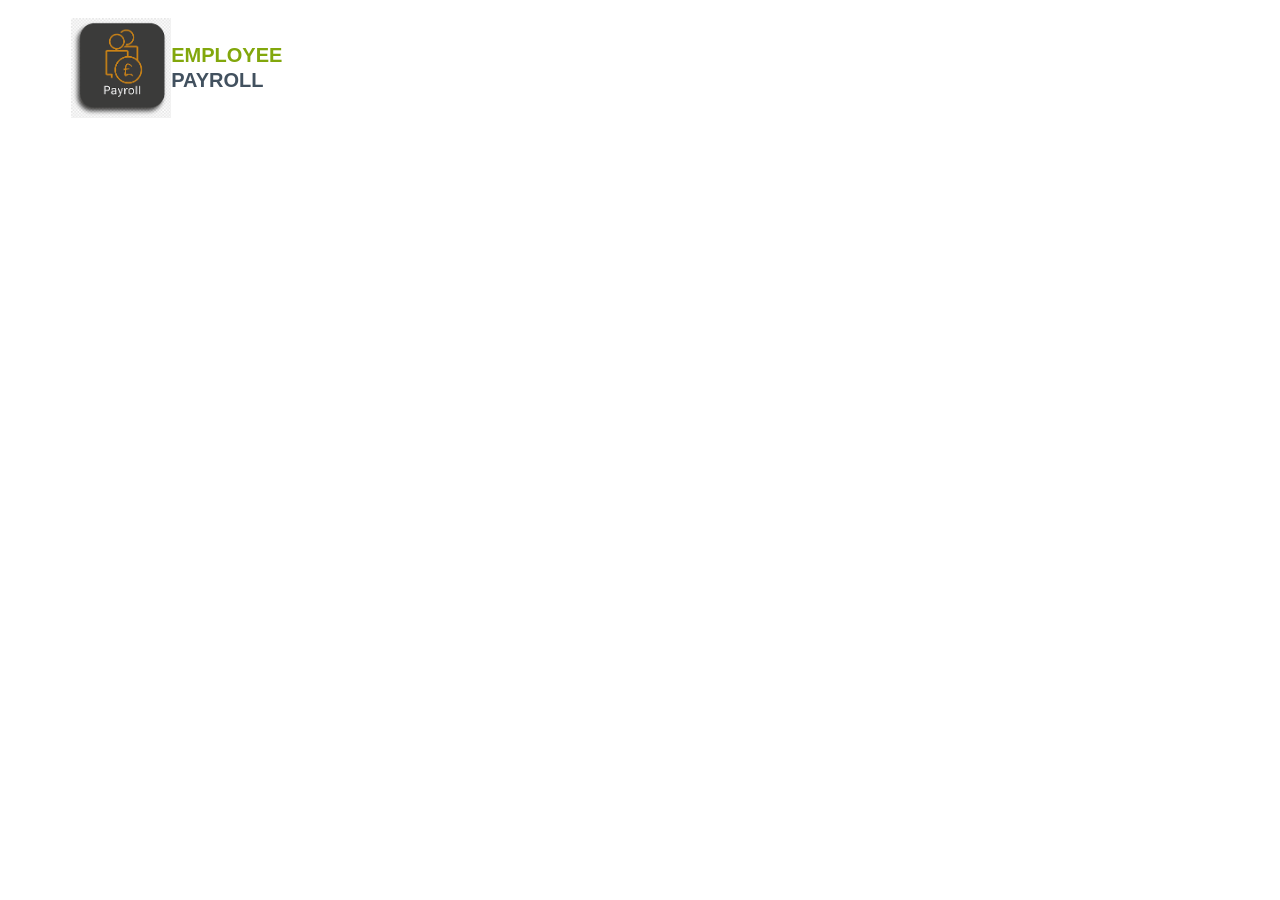
==== new_home.html @ b3b264b0 "added: logic for creating employee payroll system home page" ====
<!DOCTYPE html>
<html lang="en">
<head>
    <meta charset="UTF-8">
    <meta http-equiv="X-UA-Compatible" content="IE=edge">
    <meta name="viewport" content="width=device-width, initial-scale=1.0">
    <link rel="stylesheet" href="new_home.css">
    <title>Employee Payroll App</title>
    <script defer src="new_home.js"></script>
</head>
<body>
    <!--UC1 -->
    <header class="header-content header">
        <div class="logo-content">
            <img src="./profilePic/logo.png" alt="" width="100" height="100">
            <div>
                <span class="emp-text">EMPLOYEE</span><br>
                <span class="emp-text emp-payroll">PAYROLL</span>
            </div>
        </div>
    </header>
</body>
</html>
---- new_home.css ----
html{
    margin: 0;
    height: 100%;
}
.header{
    padding: 10px 0;
    background-color: #ffffff;
}
.header-content{
display: flex;
flex-direction: row;
justify-content: center;
    align-items: center;
    border: 0px solid green;
}
.logo-content{
display: flex;
    flex-direction: row;
    align-items: center;
    border: 0px solid green;
    width: 90%;
}
.logo-content-img{
border: solid 0px #42515f;
}
.emp-text{
    font: normal normal bold 20px/25px Montserrat;
    font-family: "Montserrat", sans-serif;
    letter-spacing: 0px;
    color: #82a70c;
    text-transform: capitalize; 
}
.emp-payroll{
color: #42515f;
}
*{box-sizing: border-box;}
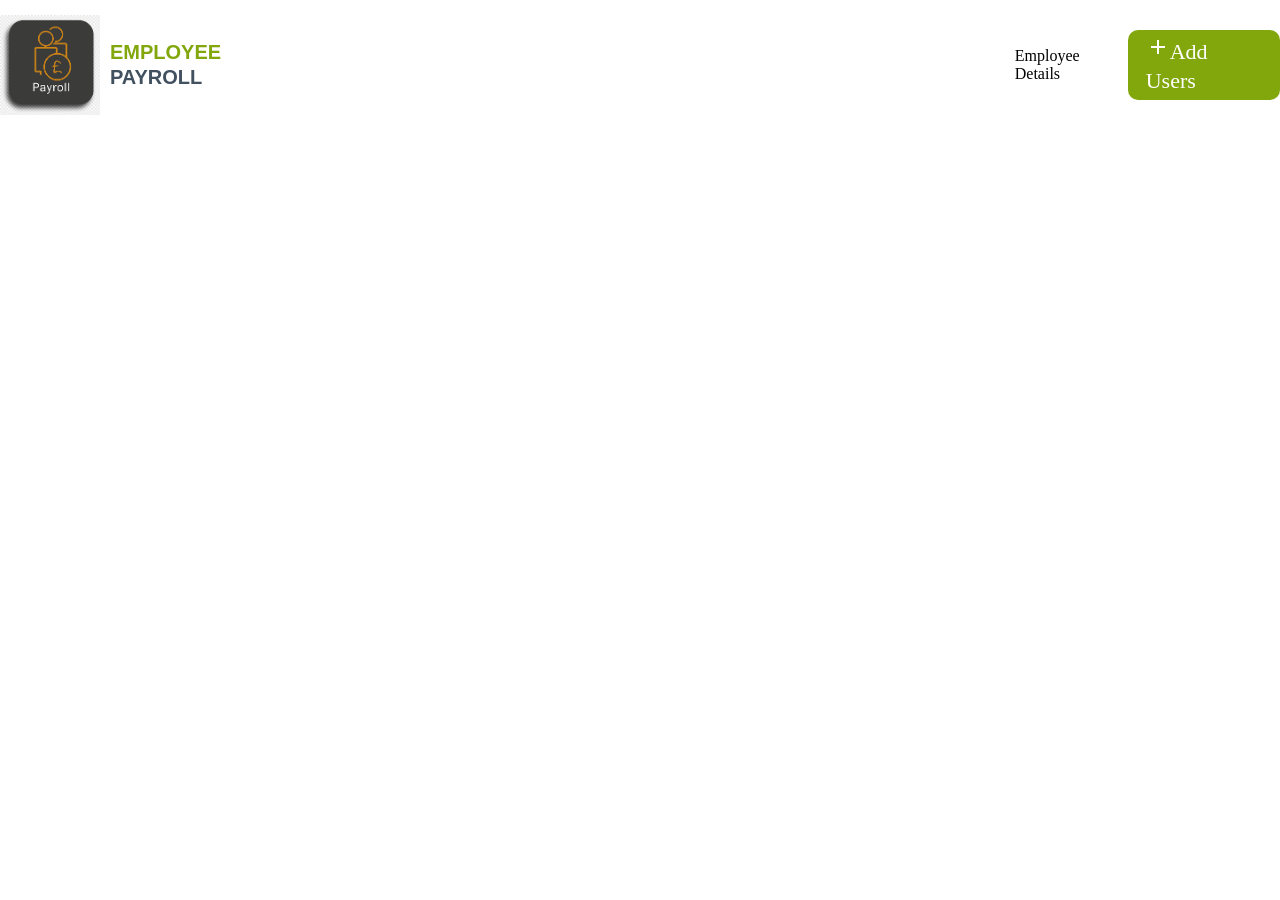
==== commit a78c8b34: "added: logic for creating header section with employee details" ====
--- a/new_home.html
+++ b/new_home.html
@@ -12,12 +12,22 @@
     <!--UC1 -->
     <header class="header-content header">
         <div class="logo-content">
-            <img src="./profilePic/logo.png" alt="" width="100" height="100">
+            <img src="/profilePic/logo.png" alt="" width="100" height="100">
             <div>
                 <span class="emp-text">EMPLOYEE</span><br>
                 <span class="emp-text emp-payroll">PAYROLL</span>
             </div>
         </div>
+        <div class="main-content">
+            <!--UC2-->
+            <div class="header-content">
+                <div class="emp-detail-text" padding-left: 5px;padding-top: 5px;padding-bottom: 5px;size: 10px;padding-right: 5px;>
+                    Employee Details<div class="emp-count"></div>
+                </div>
+                <a href="EmployeePayrollApp.html" class="add-button">
+                    <img src="/profilePic/add-24px.svg" alt="">Add Users</a>
+            </div><!--header content-->
+        </div>
     </header>
 </body>
 </html>
--- a/new_home.css
+++ b/new_home.css
@@ -1,36 +1,51 @@
-html{
+body {
     margin: 0;
     height: 100%;
 }
-.header{
-    padding: 10px 0;
+.header {
+    padding: 15px 0;
     background-color: #ffffff;
 }
-.header-content{
-display: flex;
-flex-direction: row;
-justify-content: center;
+.header-content {
+    display: flex;
+    flex-direction: row;
+    justify-content: center;
     align-items: center;
-    border: 0px solid green;
 }
-.logo-content{
-display: flex;
+.logo-content {
+    display: flex;
     flex-direction: row;
     align-items: center;
-    border: 0px solid green;
-    width: 90%;
+    width: 80%;
 }
-.logo-content-img{
-border: solid 0px #42515f;
+.logo-content-img {
+    border: 0px solid #42515f;
 }
-.emp-text{
+.emp-text {
     font: normal normal bold 20px/25px Montserrat;
-    font-family: "Montserrat", sans-serif;
+    font-family: 'Montserrat', sans-serif;
     letter-spacing: 0px;
-    color: #82a70c;
-    text-transform: capitalize; 
+    color: #82A70C;
+    padding-left: 10px;
+    text-transform: capitalize;
 }
-.emp-payroll{
-color: #42515f;
+.emp-payroll {
+    color: #42515f;
 }
-*{box-sizing: border-box;}+
+* {
+    box-sizing: border-box;
+}
+.add-button {
+    font: normal normal normal 22px/29px Roboto;
+    letter-spacing: 0px;
+    color: #ffffff;
+    opacity: 1;
+    background: #82a70c 0% 0% no-repeat padding-box;
+    border: none;
+    border-radius: 10px;
+    padding: 5px 18px;
+    outline: none;
+    cursor: pointer;
+    text-decoration: none;
+}
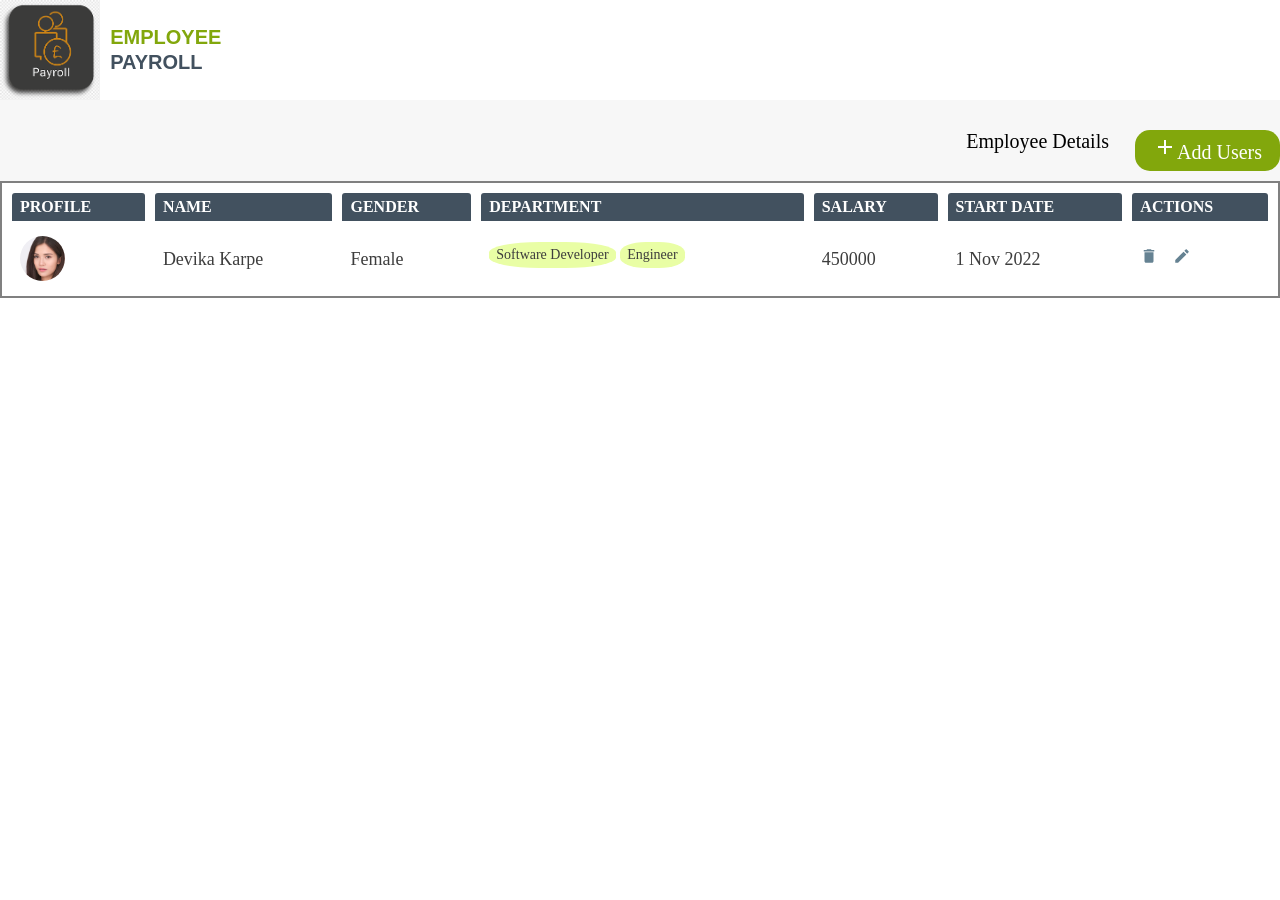
==== commit fcdeb632: "added: logic for viewing employee payroll details in tabular format" ====
--- a/new_home.html
+++ b/new_home.html
@@ -12,22 +12,48 @@
     <!--UC1 -->
     <header class="header-content header">
         <div class="logo-content">
-            <img src="/profilePic/logo.png" alt="" width="100" height="100">
+            <img src="./profilePic/logo.png" alt="" width="100" height="100">
             <div>
                 <span class="emp-text">EMPLOYEE</span><br>
                 <span class="emp-text emp-payroll">PAYROLL</span>
             </div>
         </div>
+        </header>
         <div class="main-content">
             <!--UC2-->
             <div class="header-content">
-                <div class="emp-detail-text" padding-left: 5px;padding-top: 5px;padding-bottom: 5px;size: 10px;padding-right: 5px;>
+                <div class="emp-detail-text" style="font-size: 20px;">
                     Employee Details<div class="emp-count"></div>
                 </div>
                 <a href="EmployeePayrollApp.html" class="add-button">
-                    <img src="/profilePic/add-24px.svg" alt="">Add Users</a>
+                    <img src="./profilePic/add-24px.svg" alt="">Add Users</a>
             </div><!--header content-->
         </div>
-    </header>
+        <table id="display" class="table" style="border-top-width: 2px;border-top-style: solid;border-left-width: 2px;border-left-style: solid;border-right-width: 2px;border-right-style: solid;border-bottom-width: 2px;
+        border-bottom-style: solid;">
+            <!--UC3-->
+            <tr>
+                <th>Profile</th>
+                <th>Name</th>
+                <th>Gender</th>
+                <th>Department</th>
+                <th>Salary</th>
+                <th>Start Date</th>
+                <th>Actions</th>
+            </tr>
+            <tr>
+            <td><img class="profile" alt="" src="./profilePic/Ellipse -6.png"></td>
+            <td>Devika Karpe</td>
+            <td>Female</td>
+            <td><div class="dept-label">Software Developer</div>
+            <div class="dept-label">Engineer</div></td>
+            <td>450000</td>
+            <td>1 Nov 2022</td>
+            <td>
+                <img id="1" onclick="remove(this)" alt="delete" src="./profilePic/delete-black-18dp.svg">
+                <img id="1" onclick="update(this)" alt="edit" src="./profilePic/create-black-18dp.svg">
+            </td>
+            </tr>
+        </table>
 </body>
 </html>
--- a/new_home.css
+++ b/new_home.css
@@ -1,16 +1,19 @@
 body {
     margin: 0;
-    height: 100%;
+    height: 10%;
 }
 .header {
     padding: 15px 0;
     background-color: #ffffff;
+    
+width: 1px;
 }
 .header-content {
     display: flex;
-    flex-direction: row;
-    justify-content: center;
-    align-items: center;
+flex-direction: row;
+justify-content: right;
+align-items: revert-layer;
+padding: 0px 0px 0px 0px;
 }
 .logo-content {
     display: flex;
@@ -32,20 +35,112 @@
 .emp-payroll {
     color: #42515f;
 }
-
 * {
     box-sizing: border-box;
 }
 .add-button {
-    font: normal normal normal 22px/29px Roboto;
+    font: normal normal normal 20px/27px Roboto;
     letter-spacing: 0px;
     color: #ffffff;
     opacity: 1;
     background: #82a70c 0% 0% no-repeat padding-box;
-    border: none;
-    border-radius: 10px;
+    border: 1px;
+    border-radius: 15px;
     padding: 5px 18px;
     outline: none;
     cursor: pointer;
     text-decoration: none;
+}
+.add {
+    padding: 0px;
+}
+.main-content {
+    flex-direction: column;
+    display: flex;
+    min-height: calc(10vh - 10px);
+    background-color: #f7f7f7;
+    padding: 30px 0 10px;
+    box-sizing: border-box;
+}
+.header-contentemp {
+    display: flex;
+    flex-direction: row;
+    width: 80%;
+    justify-content: space-between;
+    align-items: center;
+    margin: 0 auto;
+    padding-bottom: 25px;
+}
+.emp-details-text {
+    font: normal normal bold 24px/25px Roboto;
+    letter-spacing: 0px;
+    color: #42515f;
+    opacity: 1;
+}
+.emp-count {
+    background-color: #82a70c;
+    color: #ffffff;
+    border-radius: 42%;
+    font-size: 16px;
+    width: 26px;
+    text-align: center;
+    display: inline-block;
+}
+.table-main{
+    width: 40%;
+    margin: 0 auto;
+    overflow: auto;
+}
+.table{
+    width: 100%;
+    border-collapse: separate;
+    border-spacing: 10px 10px;
+    min-width: 100px;
+}
+td,th{
+    text-align: left;
+    padding: 5px 8px;
+}
+th{
+    background: #42515f 0% 0% no-repeat padding-box;
+    border-radius: 3px 3px 0px 0px;
+    text-align: left;
+    font: normal normal medium 18px/24px Roboto;
+    letter-spacing: 0px;
+    color: #ffffff;
+    text-transform: uppercase;
+    opacity: 1;
+    border: 0px solid #dddddd;
+}
+tr:not(:first-child){
+    background: #ffffff 0% 0% no-repeat padding-box;
+    border: 1px solid #e3e3e3;
+    border-radius: 3px;
+}
+td{
+    font: normal normal normal 18px/24px Roboto;
+    letter-spacing: 0px;
+    color: #3d3d3d;
+    opacity: 1;
+}
+td:first-child{
+    display: flex;
+    align-items: center;
+}
+td img:first-child{
+    margin-right: 10px;
+}
+td img{
+    cursor: pointer;
+}
+.dept-label{
+    background-color: #e9fea5;
+    border-radius: 40%;
+    width: fit-content;
+    padding: 1px 7px;
+    text-align: center;
+    font-size: 14px;
+    display: inline-block;
+    font-weight: 300;
+    margin-bottom: 8px;
 }
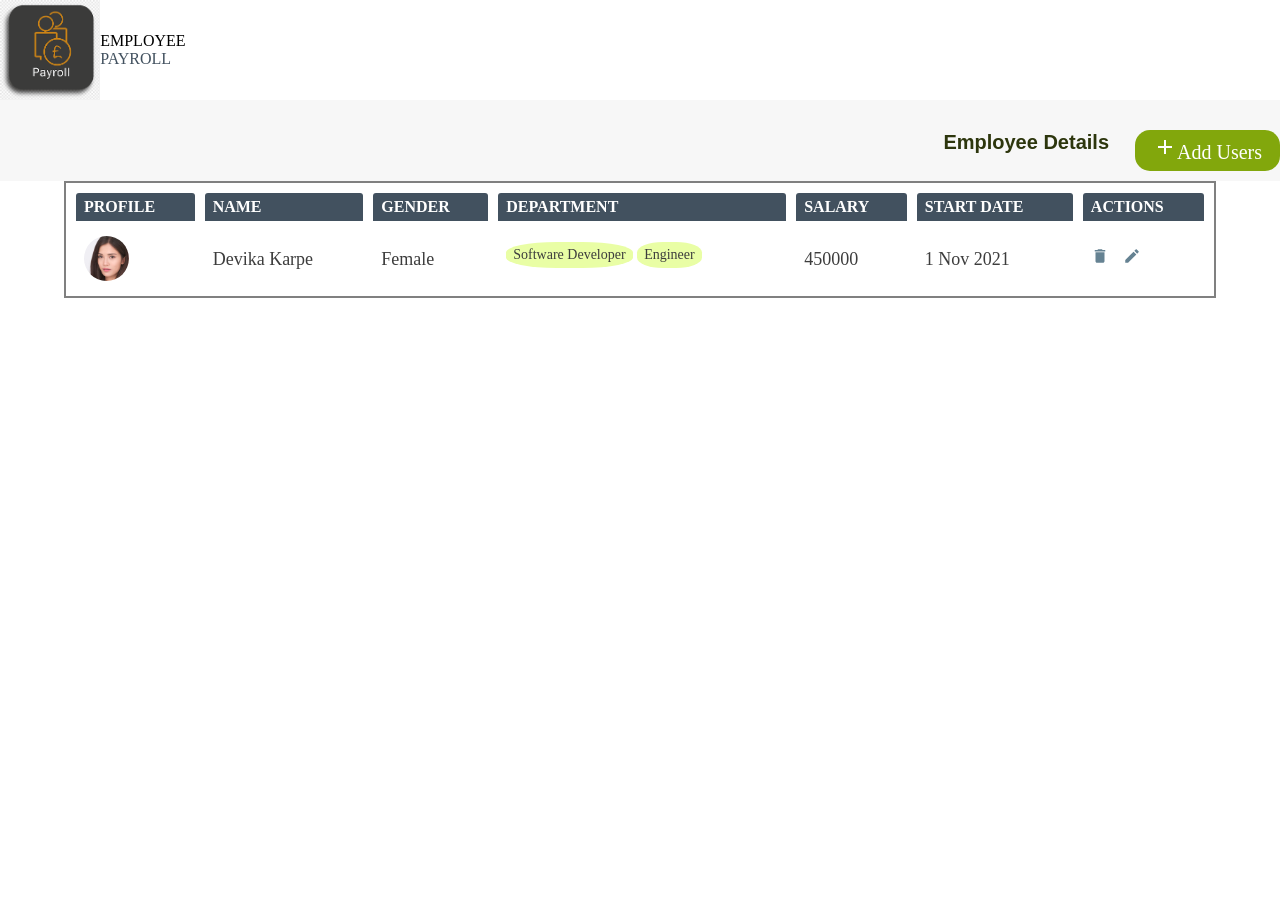
==== commit e4582512: "added: logic for view employee payroll details using template literals" ====
--- a/new_home.html
+++ b/new_home.html
@@ -29,31 +29,15 @@
                     <img src="./profilePic/add-24px.svg" alt="">Add Users</a>
             </div><!--header content-->
         </div>
+        <div class="table-main">
         <table id="display" class="table" style="border-top-width: 2px;border-top-style: solid;border-left-width: 2px;border-left-style: solid;border-right-width: 2px;border-right-style: solid;border-bottom-width: 2px;
         border-bottom-style: solid;">
             <!--UC3-->
-            <tr>
-                <th>Profile</th>
-                <th>Name</th>
-                <th>Gender</th>
-                <th>Department</th>
-                <th>Salary</th>
-                <th>Start Date</th>
-                <th>Actions</th>
-            </tr>
-            <tr>
-            <td><img class="profile" alt="" src="./profilePic/Ellipse -6.png"></td>
-            <td>Devika Karpe</td>
-            <td>Female</td>
-            <td><div class="dept-label">Software Developer</div>
-            <div class="dept-label">Engineer</div></td>
-            <td>450000</td>
-            <td>1 Nov 2022</td>
-            <td>
-                <img id="1" onclick="remove(this)" alt="delete" src="./profilePic/delete-black-18dp.svg">
-                <img id="1" onclick="update(this)" alt="edit" src="./profilePic/create-black-18dp.svg">
-            </td>
-            </tr>
         </table>
+        </div>
+        <script src="new_home.js"></script>
+        <script src="Utility.js"></script>
+        <script src="site_properties.js"></script>
+        <script src="EmployeePayrollData.js"></script>
 </body>
 </html>
--- a/new_home.css
+++ b/new_home.css
@@ -24,13 +24,14 @@
 .logo-content-img {
     border: 0px solid #42515f;
 }
-.emp-text {
+.emp-detail-text {
     font: normal normal bold 20px/25px Montserrat;
     font-family: 'Montserrat', sans-serif;
     letter-spacing: 0px;
-    color: #82A70C;
+    color: #2d360d;
     padding-left: 10px;
     text-transform: capitalize;
+    margin-left: 4px;
 }
 .emp-payroll {
     color: #42515f;
@@ -76,6 +77,7 @@
     letter-spacing: 0px;
     color: #42515f;
     opacity: 1;
+    text-align: left;
 }
 .emp-count {
     background-color: #82a70c;
@@ -87,7 +89,7 @@
     display: inline-block;
 }
 .table-main{
-    width: 40%;
+    width: 90%;
     margin: 0 auto;
     overflow: auto;
 }
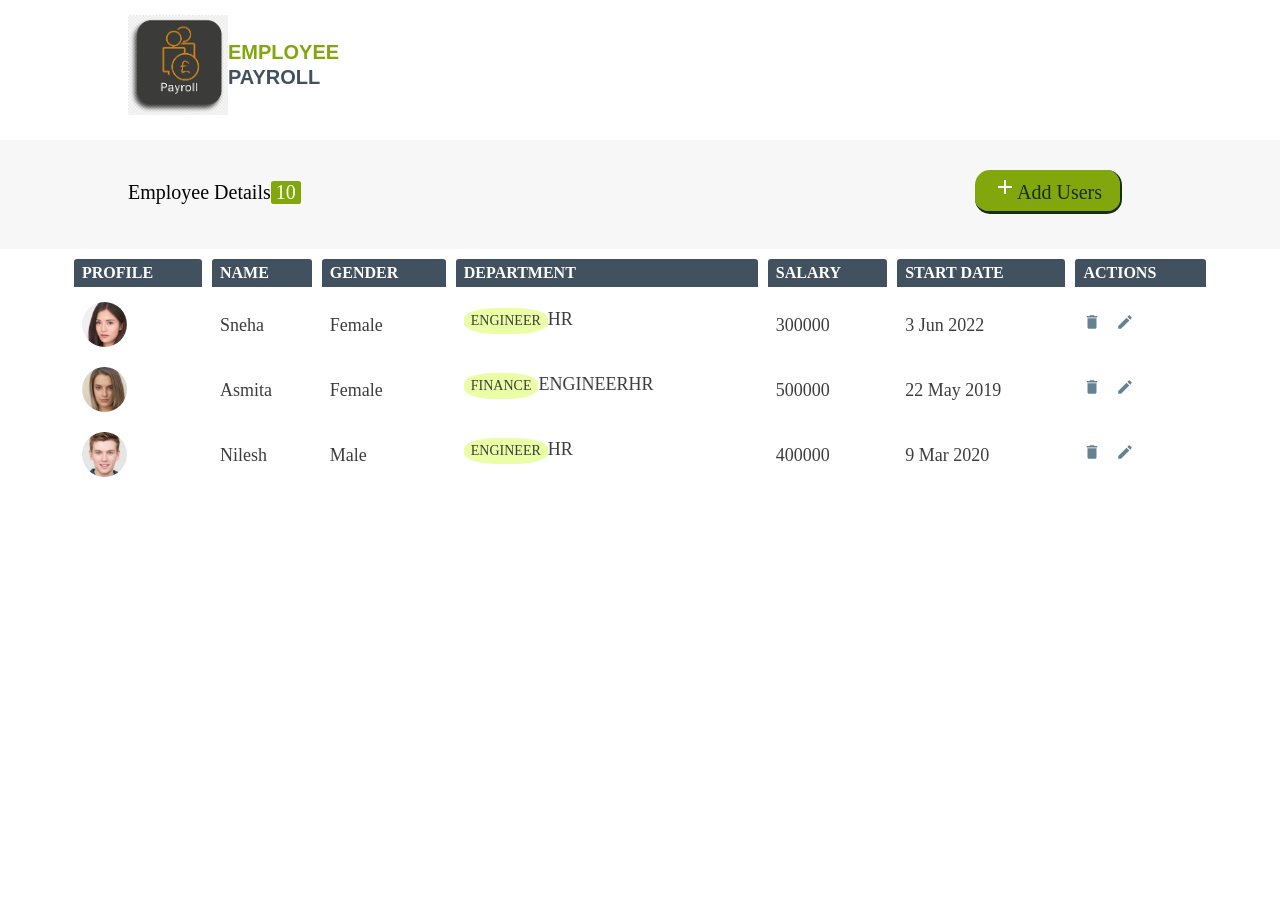
==== commit 99e0f0cb: "added: logic for viewing employee details in tabular format from json object" ====
--- a/new_home.html
+++ b/new_home.html
@@ -23,15 +23,14 @@
             <!--UC2-->
             <div class="header-content">
                 <div class="emp-detail-text" style="font-size: 20px;">
-                    Employee Details<div class="emp-count"></div>
+                    Employee Details<div class="emp-count" style="border-radius: 10%;font-size: 20px;width: 30px;">10</div>
                 </div>
                 <a href="EmployeePayrollApp.html" class="add-button">
                     <img src="./profilePic/add-24px.svg" alt="">Add Users</a>
             </div><!--header content-->
         </div>
         <div class="table-main">
-        <table id="display" class="table" style="border-top-width: 2px;border-top-style: solid;border-left-width: 2px;border-left-style: solid;border-right-width: 2px;border-right-style: solid;border-bottom-width: 2px;
-        border-bottom-style: solid;">
+        <table id="display" class="table" >
             <!--UC3-->
         </table>
         </div>
--- a/new_home.css
+++ b/new_home.css
@@ -5,15 +5,14 @@
 .header {
     padding: 15px 0;
     background-color: #ffffff;
-    
-width: 1px;
+    width: 1px;
 }
 .header-content {
     display: flex;
 flex-direction: row;
-justify-content: right;
-align-items: revert-layer;
-padding: 0px 0px 0px 0px;
+justify-content: center;
+align-items: center;
+border: 0px solid green;
 }
 .logo-content {
     display: flex;
@@ -24,14 +23,20 @@
 .logo-content-img {
     border: 0px solid #42515f;
 }
-.emp-detail-text {
+.emp-text {
     font: normal normal bold 20px/25px Montserrat;
     font-family: 'Montserrat', sans-serif;
     letter-spacing: 0px;
-    color: #2d360d;
-    padding-left: 10px;
     text-transform: capitalize;
-    margin-left: 4px;
+    color: #82a70c;
+}
+.emp-count{
+    background-color: #82a70c;
+    color: #ffffff;
+    border-radius: 10%;
+    width: 30px;
+    text-align: center;
+    display: inline-block
 }
 .emp-payroll {
     color: #42515f;
@@ -42,7 +47,7 @@
 .add-button {
     font: normal normal normal 20px/27px Roboto;
     letter-spacing: 0px;
-    color: #ffffff;
+    color: rgb(23, 46, 22);
     opacity: 1;
     background: #82a70c 0% 0% no-repeat padding-box;
     border: 1px;
@@ -51,6 +56,36 @@
     outline: none;
     cursor: pointer;
     text-decoration: none;
+    margin-right: 30px;
+border-top-width: 0px;
+border-top-style: solid;
+border-left-width: 0px;
+border-left-style: solid;
+border-bottom-width: 3px;
+border-bottom-style: solid;
+border-right-width: 2px;
+border-right-style: solid;
+transition: transform 0.3s ease;
+}
+.add-button::after,.add-button::before{
+    position: absolute;
+    opacity: 1;
+    border-radius: inherit;
+    width: 100%;
+    height: 100%;
+    left: 0;
+    bottom: 0;
+    z-index: -1;
+    transition: transform 0.3s ease;
+}
+.add-button:hover{
+    transform: translate(-12px, -12px);
+}
+.add-button:hover::after{
+    transform: translate(6px, 6px);
+}
+.add-button:hover::before{
+    transform: translate(12px, 12px);
 }
 .add {
     padding: 0px;
@@ -63,7 +98,7 @@
     padding: 30px 0 10px;
     box-sizing: border-box;
 }
-.header-contentemp {
+.header-content {
     display: flex;
     flex-direction: row;
     width: 80%;
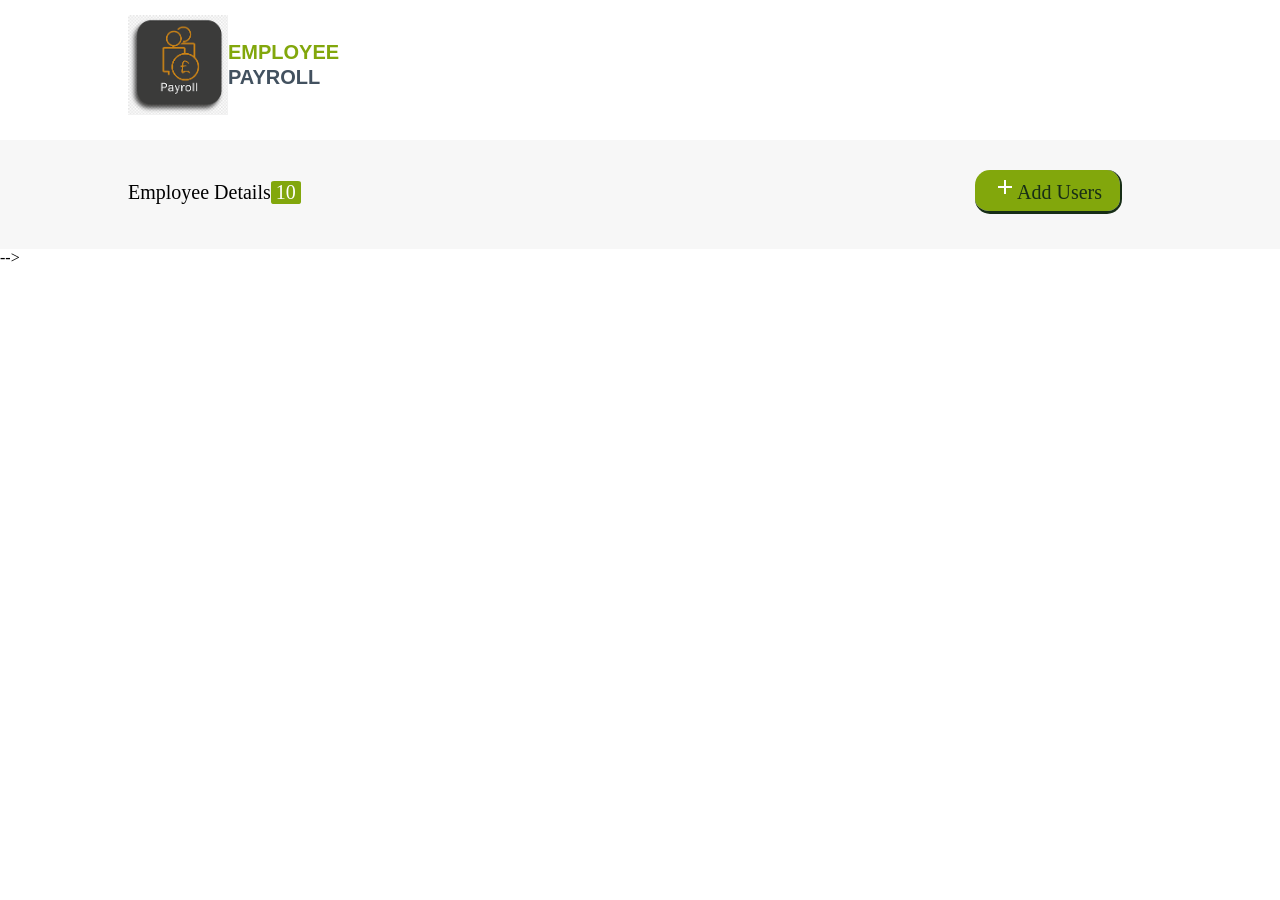
==== commit 61b5a96e: "added: logic for fetching data from local storage" ====
--- a/new_home.html
+++ b/new_home.html
@@ -6,7 +6,7 @@
     <meta name="viewport" content="width=device-width, initial-scale=1.0">
     <link rel="stylesheet" href="new_home.css">
     <title>Employee Payroll App</title>
-    <script defer src="new_home.js"></script>
+    <!--<script defer src="new_home.js"></script>*/-->
 </head>
 <body>
     <!--UC1 -->
@@ -34,9 +34,9 @@
             <!--UC3-->
         </table>
         </div>
-        <script src="new_home.js"></script>
-        <script src="Utility.js"></script>
-        <script src="site_properties.js"></script>
-        <script src="EmployeePayrollData.js"></script>
+        <script src="../Day45/new_home.js"></script>
+       <script src="../Day45/Utility.js"></script>-->
+       <script src="../Day45/site_properties.js"></script>
+        <script src="../Day45/EmployeePayrollData.js"></script>
 </body>
 </html>
